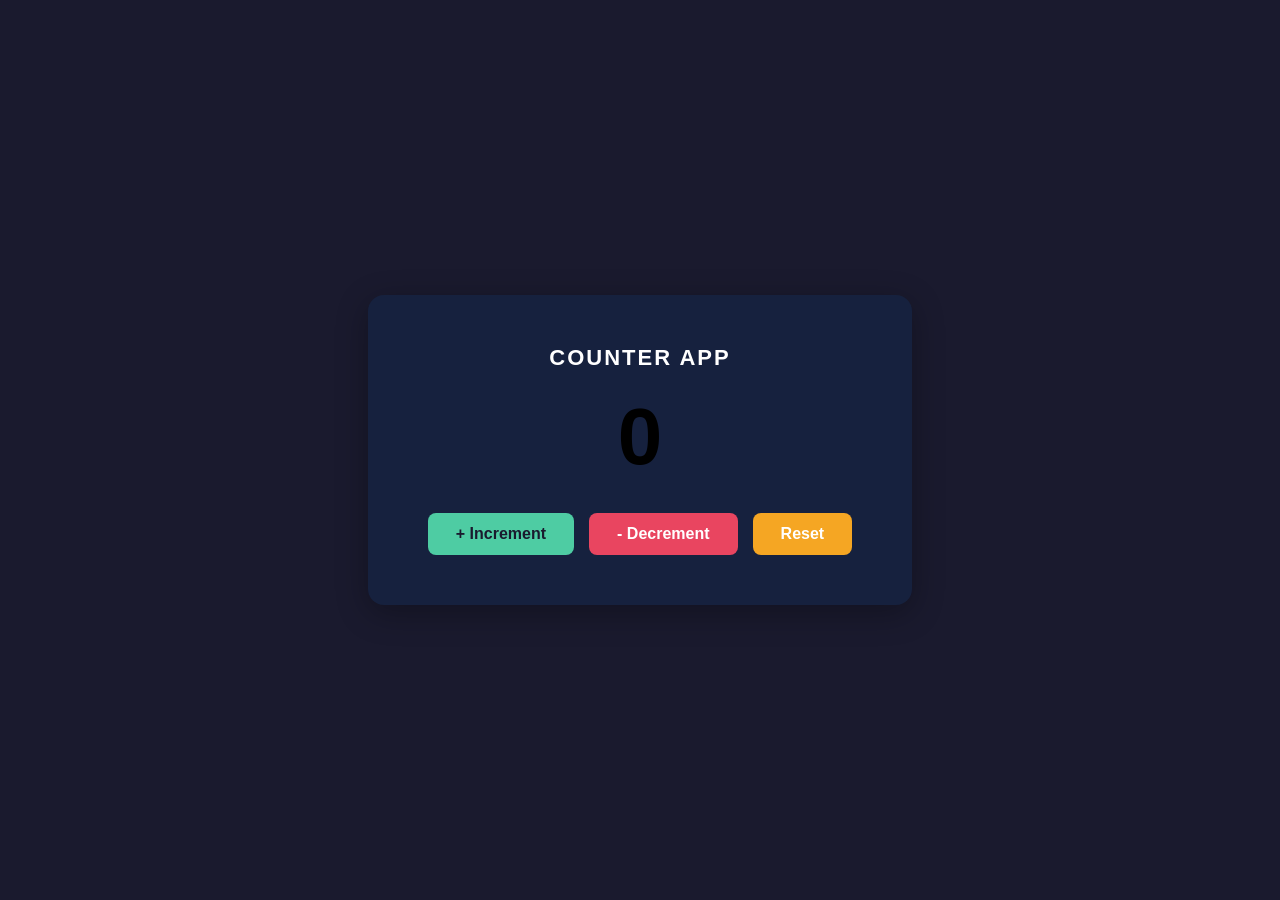
==== Basic-To-Complex-Projects/01-CounterApp/index.html @ 4377985c "Init Update Readme Create Sperate Folder For Old Projects Create New Folder For New Projects Basic T" ====
<!DOCTYPE html>
<html lang="en">
<head>
  <meta charset="UTF-8" />
  <meta name="viewport" content="width=device-width, initial-scale=1.0"/>
  <title>Counter App</title>
  <link rel="stylesheet" href="./styles.css">
  <script src="./app.js" defer></script>

</head>
<body>
  <div class="container">
    <h1>Counter App</h1>
    <div id="count">0</div>
    <div class="buttons">
      <button id="increment">+ Increment</button>
      <button id="decrement">- Decrement</button>
      <button id="reset">Reset</button>
    </div>
  </div>

  <!-- Tumhara JS file -->
  <script src="app.js"></script>
</body>
</html>
---- Basic-To-Complex-Projects/01-CounterApp/styles.css ----
* {
  margin: 0;
  padding: 0;
  box-sizing: border-box;
}

body {
  font-family: Arial, sans-serif;
  background-color: #1a1a2e;
  display: flex;
  justify-content: center;
  align-items: center;
  min-height: 100vh;
}

.container {
  background-color: #16213e;
  padding: 50px 60px;
  border-radius: 16px;
  text-align: center;
  box-shadow: 0 8px 32px rgba(0, 0, 0, 0.3);
}

h1 {
  color: #ffffff;
  font-size: 22px;
  margin-bottom: 20px;
  letter-spacing: 2px;
  text-transform: uppercase;
}

#count {
  font-size: 80px;
  font-weight: bold;
  color: black;
  margin: 20px 0;
  transition: color 0.3s;
}

.buttons {
  display: flex;
  gap: 15px;
  justify-content: center;
  margin-top: 30px;
}

button {
  padding: 12px 28px;
  font-size: 16px;
  border: none;
  border-radius: 8px;
  cursor: pointer;
  font-weight: bold;
  transition:
    transform 0.1s,
    opacity 0.2s;
}

button:hover {
  opacity: 0.85;
  transform: scale(1.05);
}

#increment {
  background-color: #4ecca3;
  color: #1a1a2e;
}

#decrement {
  background-color: #e94560;
  color: white;
}

#reset {
  background-color: #f5a623;
  color: white;
}
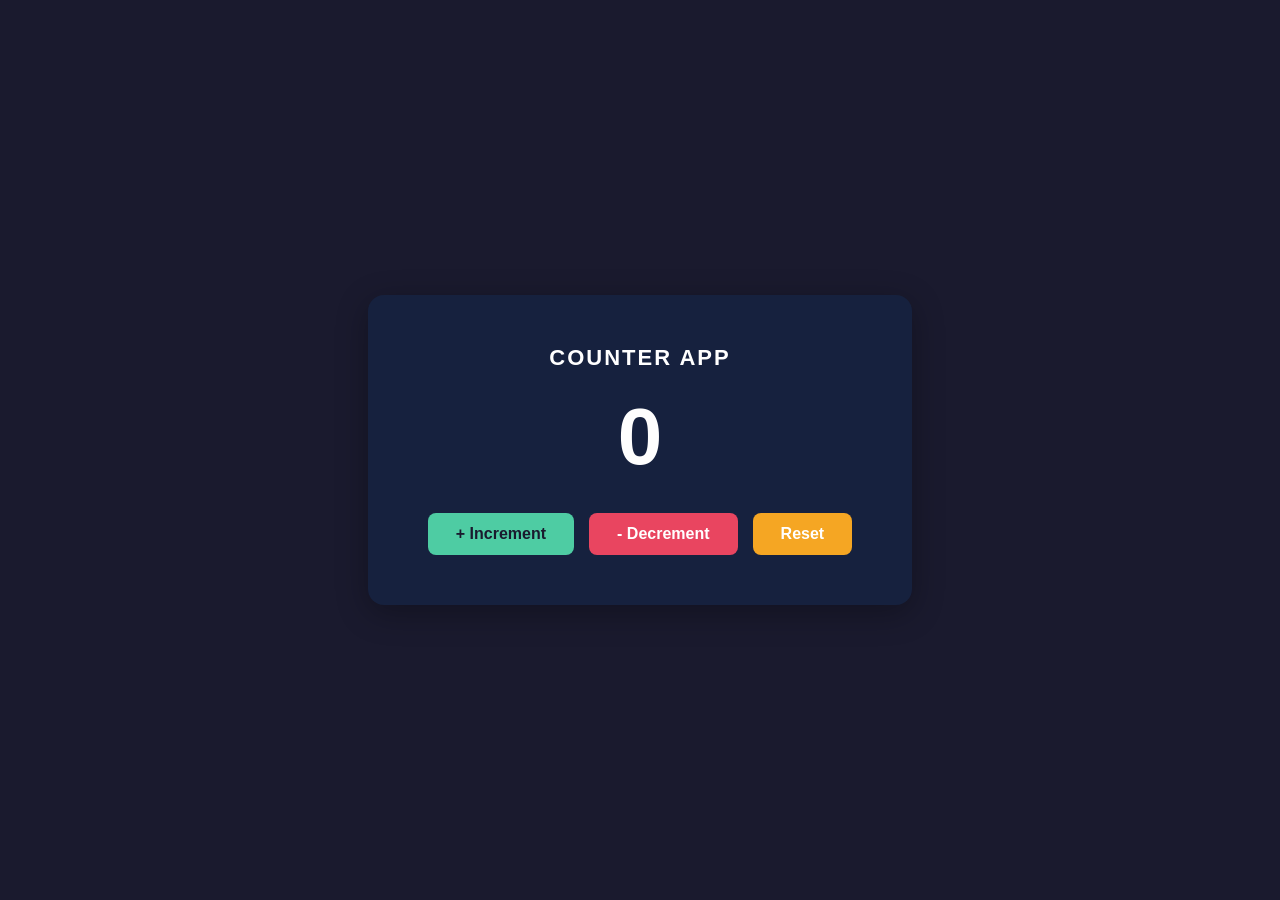
==== commit 8ab6623f: "Counter-App Interactive Counter Application Completed" ====
--- a/Basic-To-Complex-Projects/01-CounterApp/index.html
+++ b/Basic-To-Complex-Projects/01-CounterApp/index.html
@@ -5,21 +5,18 @@
   <meta name="viewport" content="width=device-width, initial-scale=1.0"/>
   <title>Counter App</title>
   <link rel="stylesheet" href="./styles.css">
-  <script src="./app.js" defer></script>
 
 </head>
 <body>
   <div class="container">
     <h1>Counter App</h1>
-    <div id="count">0</div>
+    <div id="count"></div>
     <div class="buttons">
       <button id="increment">+ Increment</button>
       <button id="decrement">- Decrement</button>
       <button id="reset">Reset</button>
     </div>
   </div>
-
-  <!-- Tumhara JS file -->
-  <script src="app.js"></script>
+  <script src="./app.js"></script>
 </body>
 </html>
